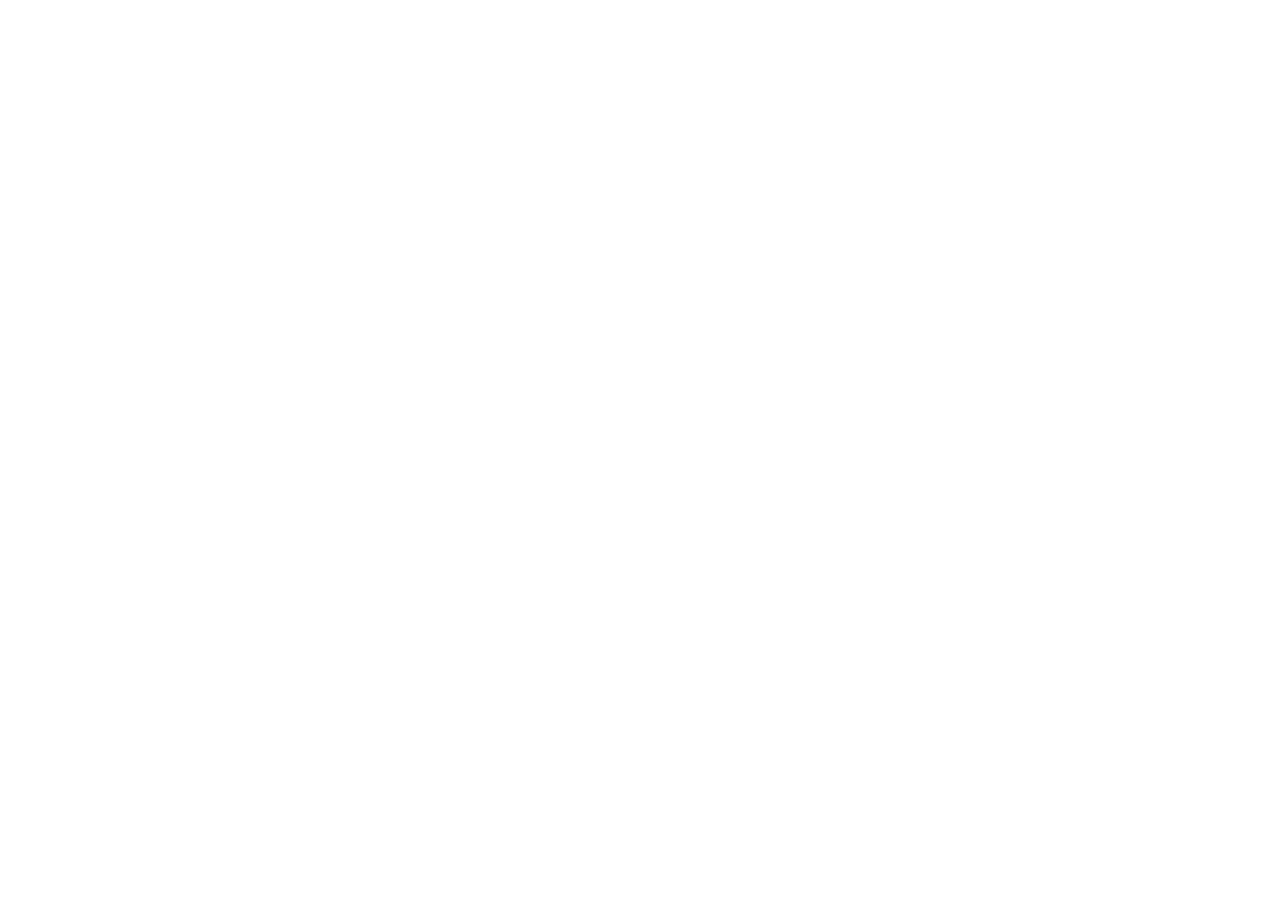
==== index.html @ 2188f6af "Initial commit" ====
<!DOCTYPE html>
<html>
<head>
<!-- TODO: Please update the title of this HTML page according to your needs. -->
    <title>TW 2023 Homework 3</title>
    <script src="scripts/index.js"></script>
</head>
<body>
   <div id="root"></div>
</body>
</html>
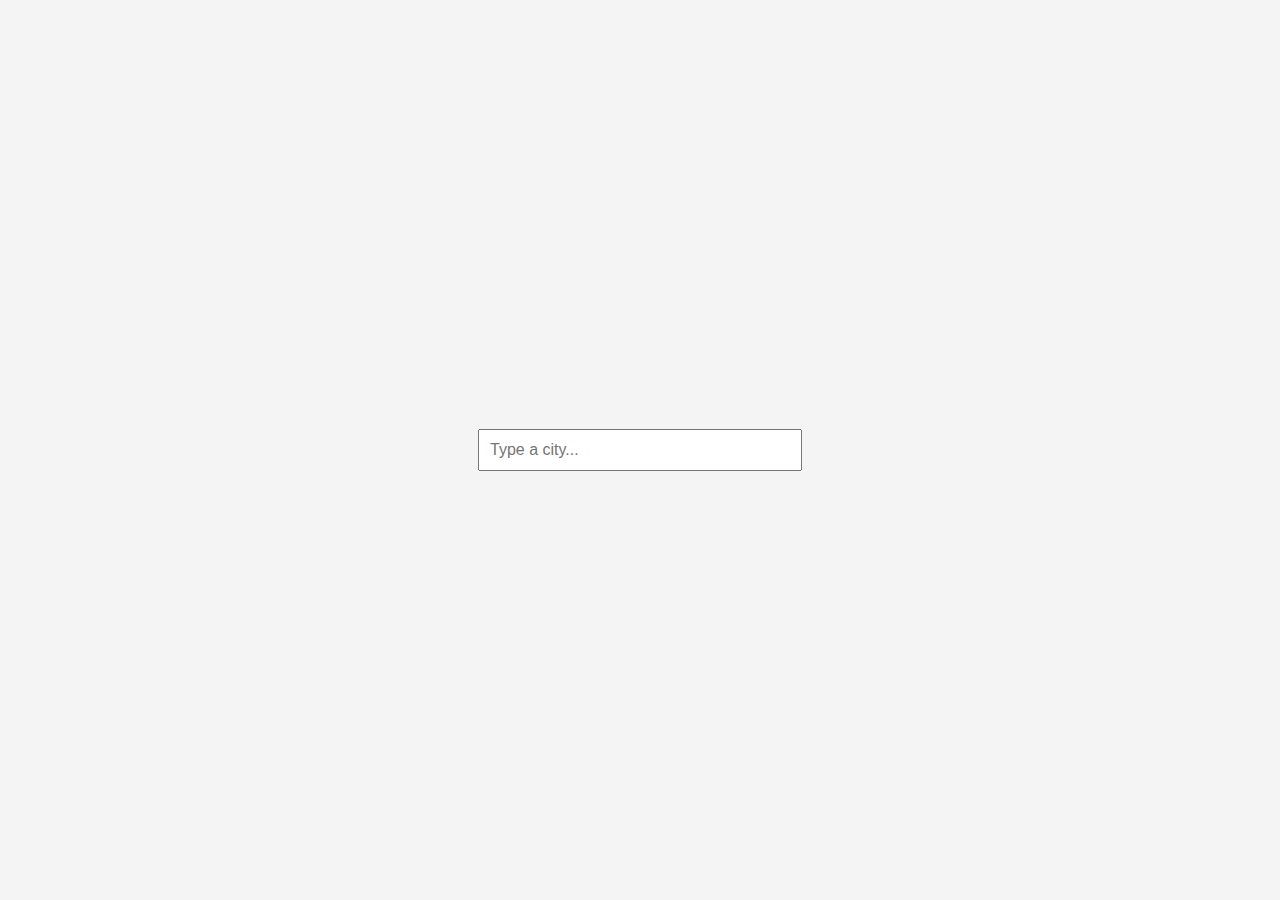
==== commit f33f3a7e: "Issue 1" ====
--- a/index.html
+++ b/index.html
@@ -1,11 +1,19 @@
 <!DOCTYPE html>
 <html>
-<head>
-<!-- TODO: Please update the title of this HTML page according to your needs. -->
+  <head>
+    <meta charset="UTF-8" />
+    <meta name="viewport" content="width=device-width, initial-scale=1.0" />
+    <!-- TODO: Please update the title of this HTML page according to your needs. -->
     <title>TW 2023 Homework 3</title>
+    <link rel="stylesheet" href="/styles/index.css" />
     <script src="scripts/index.js"></script>
-</head>
-<body>
-   <div id="root"></div>
-</body>
+  </head>
+  <body>
+    <div id="root"></div>
+    <div class="search-container">
+      <input type="text" id="city-input" placeholder="Type a city..." />
+      <ul id="city-list"></ul>
+    </div>
+    <script src="scripts/autocomplete.js"></script>
+  </body>
 </html>
--- a/styles/index.css
+++ b/styles/index.css
@@ -0,0 +1,41 @@
+body {
+  font-family: Arial, sans-serif;
+  margin: 0;
+  padding: 0;
+  display: flex;
+  align-items: center;
+  justify-content: center;
+  height: 100vh;
+  background-color: #f4f4f4;
+}
+
+.search-container {
+  text-align: center;
+}
+
+#city-input {
+  padding: 10px;
+  width: 300px;
+  font-size: 16px;
+}
+
+#city-list {
+  list-style: none;
+  padding: 0;
+  margin: 0;
+  width: 300px;
+  position: absolute;
+  background-color: #fff;
+  box-shadow: 0 2px 4px rgba(0, 0, 0, 0.1);
+  border-radius: 4px;
+  display: none;
+}
+
+#city-list li {
+  padding: 10px;
+  cursor: pointer;
+}
+
+#city-list li:hover {
+  background-color: #f0f0f0;
+}
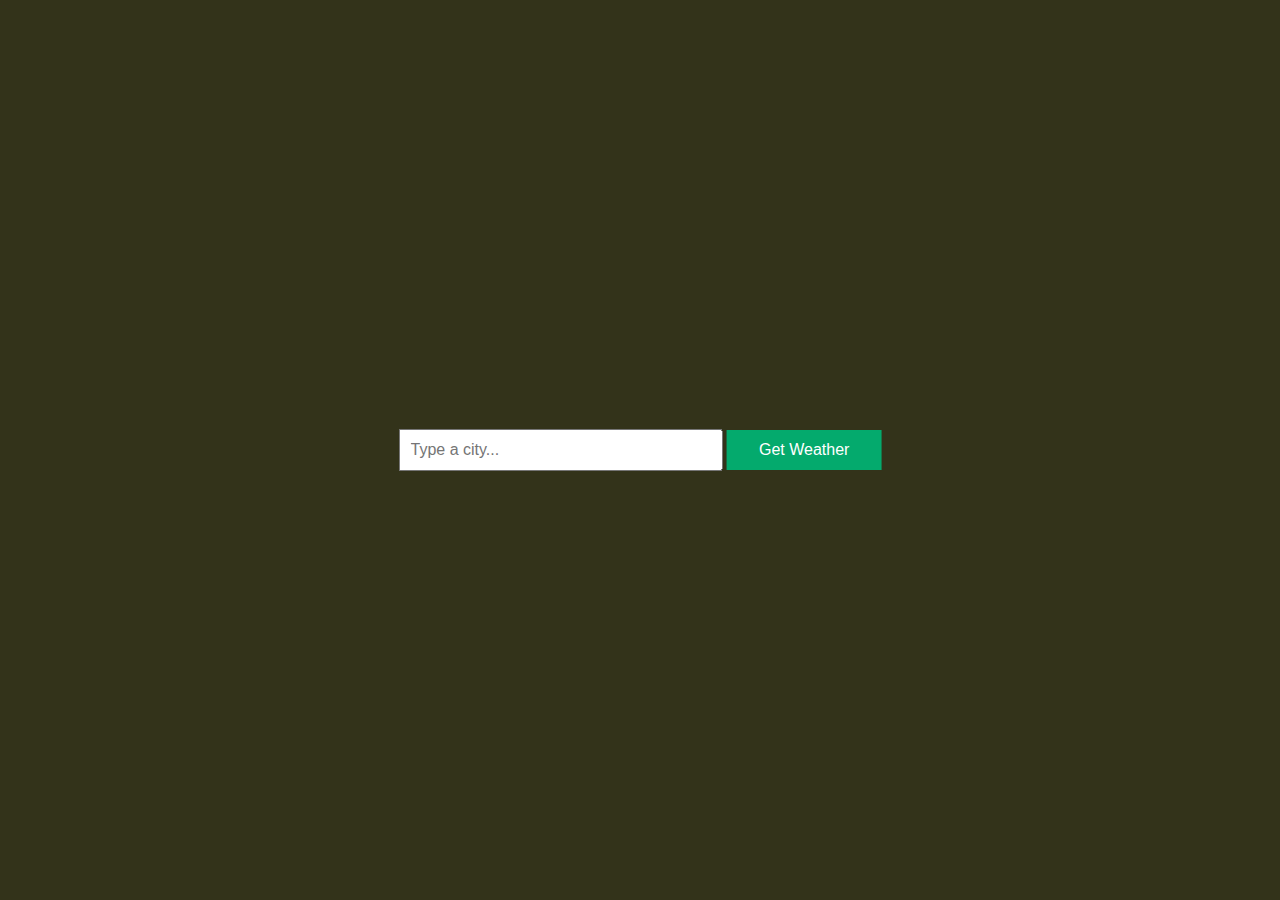
==== commit 6b847183: "Issue 2" ====
--- a/index.html
+++ b/index.html
@@ -8,12 +8,44 @@
     <link rel="stylesheet" href="/styles/index.css" />
     <script src="scripts/index.js"></script>
   </head>
-  <body>
+  <body class="layout">
     <div id="root"></div>
+
     <div class="search-container">
       <input type="text" id="city-input" placeholder="Type a city..." />
       <ul id="city-list"></ul>
+      <button id="fetch-weather" class="button">Get Weather</button>
     </div>
+
+    <div class="main-container">
+      <div class="row">
+        <div class="col-xs-12">
+          <div
+            class="col-xs-12 col-sm-6 col-sm-offset-3 col-lg-4 col-lg-offset-4 weather-panel"
+          >
+            <div class="col-xs-6">
+              <h2 class="location"></h2>
+            </div>
+            <div class="temperature"></div>
+            <div class="test">
+              <div class="day1"></div>
+              <div class="day2"></div>
+              <div class="day3"></div>
+              <div class="day4"></div>
+            </div>
+
+            <div class="condition"></div>
+
+            <div class="wind"></div>
+            <div class="humidity"></div>
+            <div class="update"></div>
+          </div>
+        </div>
+      </div>
+    </div>
+
+    <!--<div id="weather-display" class="display"></div>!-->
+    <script src="scripts/button_fetch_weather.js"></script>
     <script src="scripts/autocomplete.js"></script>
   </body>
 </html>
--- a/styles/index.css
+++ b/styles/index.css
@@ -2,17 +2,137 @@
   font-family: Arial, sans-serif;
   margin: 0;
   padding: 0;
-  display: flex;
-  align-items: center;
-  justify-content: center;
+
+  /*
+  display: grid;
+  grid-template-columns: repeat(20, 1fr);
+  grid-template-rows: repeat(30, 7vh);
+  grid-column-gap: 0px;
+  grid-row-gap: 0px;
+  */
   height: 100vh;
-  background-color: #f4f4f4;
+  background-color: #33331a;
+  position: relative;
 }
 
 .search-container {
+  z-index: 2;
+  position: absolute;
+  top: 50%;
+  left: 50%;
+  transform: translate(-50%, -50%);
+}
+
+.main-container {
+  z-index: 1; /* Lower index, so it appears below */
+  /* Additional styles for the weather info */
+  opacity: 0;
+}
+#root {
+  opacity: 0;
+  /* Rest of your styling for weather-display */
+}
+
+.main-container {
+  z-index: 1; /* Below the search bar */
+  position: absolute; /* Positioning it absolutely will take it out of the normal document flow */
+  top: 50%; /* Start at 50% from the top */
+  left: 50%; /* Start at 50% from the left */
+  transform: translate(
+    -50%,
+    -30vh
+  ); /* Center it and move it down below the search bar */
+  width: 100%; /* Set a max width for the container */
+  max-width: 900px; /* You can set a max-width if you want to limit how wide it gets */
+  /* Remove the grid-area property */
+  height: 100%;
+  max-height: 100px;
+
+  grid-template-columns: auto;
+}
+.test {
+  background-color: transparent;
+  width: 10%;
+  position: absolute;
+  display: flex;
+  justify-content: center; /* Center children horizontally */
+  align-items: center;
+  left: 20%;
+  width: 500px;
+  height: 120px;
+  margin: 5px;
+}
+.day1,
+.day2,
+.day3,
+.day4 {
+  flex: 1; /* Both children will grow equally */
+  /* Remove the width from here if using flex: 1 */
+  background-color: rgba(3, 6, 2, 0.5);
+  border-radius: 25px;
+  margin: 5px;
+}
+.day1 {
+  width: 10%;
+  height: 100%;
+}
+.day2 {
+  width: 10%;
+  height: 100%;
+}
+.day3 {
+  width: 10%;
+  height: 100%;
+}
+.day4 {
+  width: 10%;
+  height: 100%;
+}
+.button {
+  background-color: #04aa6d; /* Green */
+  border: none;
+  color: white;
+  padding: 11px 32px;
+  text-align: center;
+  text-decoration: none;
+  display: inline-block;
+  font-size: 16px;
+}
+
+@keyframes moveToTop {
+  from {
+    top: 50%;
+    left: 50%;
+    transform: translate(-50%, -50%);
+  }
+  to {
+    top: 0%; /* Adjust according to where you want the search bar to end up */
+    left: 50%;
+    transform: translate(-50%, 0);
+  }
+}
+
+/* Class to add for animating the search bar to the top */
+.move-to-top {
+  animation: moveToTop 1s forwards; /* 1s is the duration of the animation */
+}
+
+@keyframes fadeIn {
+  from {
+    opacity: 0;
+  }
+  to {
+    opacity: 1;
+  }
+}
+
+.fade-in {
+  animation: fadeIn 1s ease-in forwards;
+}
+
+#root {
   text-align: center;
 }
-
 #city-input {
   padding: 10px;
   width: 300px;
@@ -39,3 +159,26 @@
 #city-list li:hover {
   background-color: #f0f0f0;
 }
+
+.weather-panel {
+  background-image: url("https://unsplash.it/600/400?image=1043&blur");
+  background-size: cover;
+  border-radius: 20px;
+  box-shadow: 25px 25px 40px 0px rgba(0, 0, 0, 0.33);
+  color: #fff;
+  overflow: hidden;
+  height: 400px;
+}
+
+.condition,
+.wind,
+.humidity {
+  mix-blend-mode: difference;
+  margin: 5px;
+  position: relative;
+}
+.update {
+  margin: 10px;
+  position: absolute;
+  left: 35%;
+}
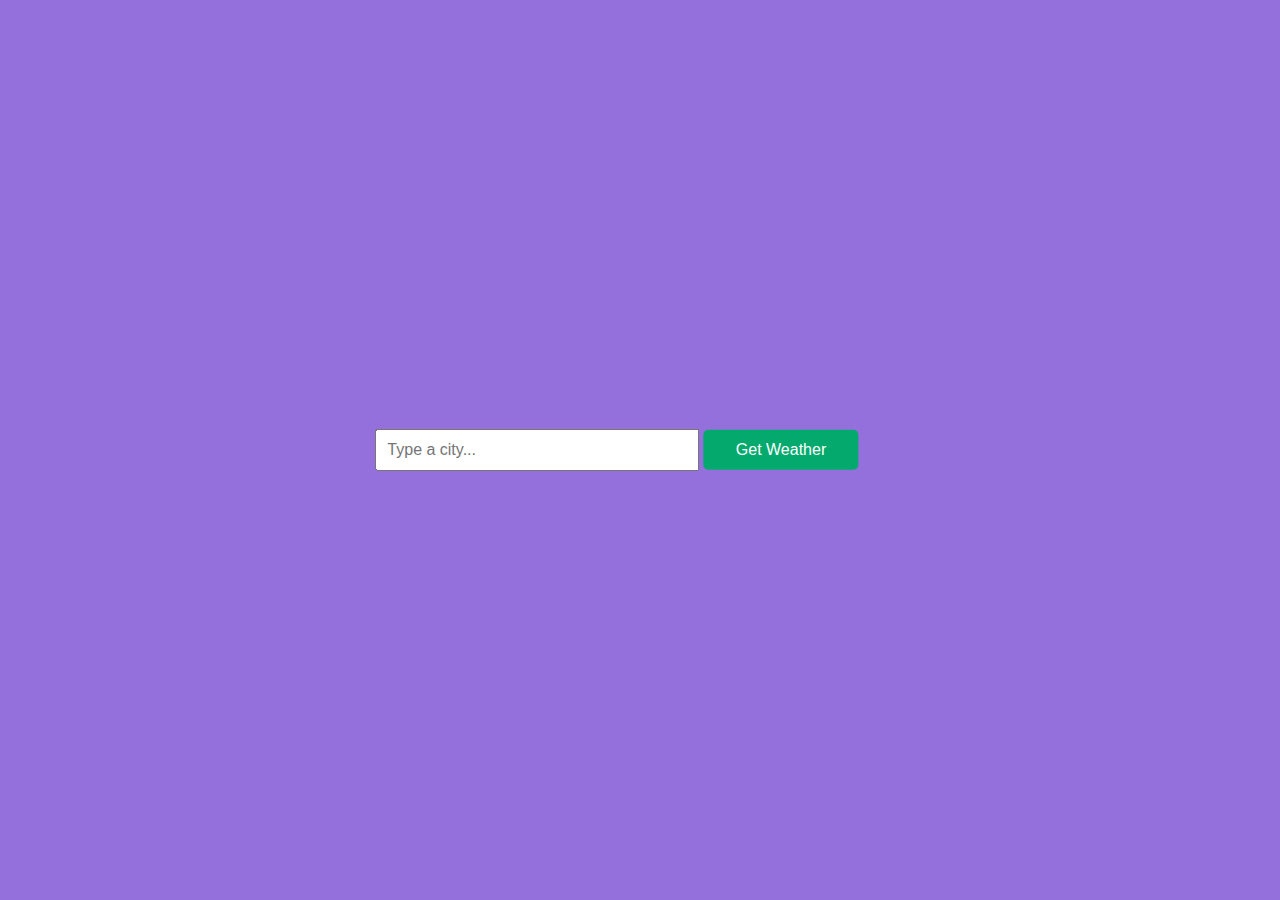
==== commit b06f8a91: "Issue 5" ====
--- a/index.html
+++ b/index.html
@@ -7,6 +7,7 @@
     <title>TW 2023 Homework 3</title>
     <link rel="stylesheet" href="/styles/index.css" />
     <script src="scripts/index.js"></script>
+    <script src="scripts/favorite_button.js"></script>
   </head>
   <body class="layout">
     <div id="root"></div>
@@ -15,8 +16,9 @@
       <input type="text" id="city-input" placeholder="Type a city..." />
       <ul id="city-list"></ul>
       <button id="fetch-weather" class="button">Get Weather</button>
+      <button id="favorite-button" class="favorite-button">&#x2665;</button>
     </div>
-
+    <div class="container"></div>
     <div class="main-container">
       <div class="row">
         <div class="col-xs-12">
@@ -47,5 +49,6 @@
     <!--<div id="weather-display" class="display"></div>!-->
     <script src="scripts/button_fetch_weather.js"></script>
     <script src="scripts/autocomplete.js"></script>
+    <script src="scripts/image_fetch.js"></script>
   </body>
 </html>
--- a/styles/index.css
+++ b/styles/index.css
@@ -11,8 +11,11 @@
   grid-row-gap: 0px;
   */
   height: 100vh;
-  background-color: #33331a;
+  background-color: mediumpurple;
   position: relative;
+  background-size: contain;
+  background-repeat: no-repeat;
+  background-position: 50%;
 }
 
 .search-container {
@@ -23,16 +26,26 @@
   transform: translate(-50%, -50%);
 }
 
+#favorite-button {
+  opacity: 0;
+}
 .main-container {
   z-index: 1; /* Lower index, so it appears below */
   /* Additional styles for the weather info */
   opacity: 0;
 }
-#root {
-  opacity: 0;
-  /* Rest of your styling for weather-display */
-}
-
+
+.favorite-button-visible {
+  animation: favoriteButton 1s forwards; /* Your existing animation */
+}
+#favorite-button {
+  background-color: pink;
+  color: red;
+  height: 100%;
+  height: 42px;
+  width: 42px;
+  border-radius: 5px;
+}
 .main-container {
   z-index: 1; /* Below the search bar */
   position: absolute; /* Positioning it absolutely will take it out of the normal document flow */
@@ -97,8 +110,11 @@
   text-decoration: none;
   display: inline-block;
   font-size: 16px;
-}
-
+  border-radius: 5px;
+}
+.favorite-button.saved {
+  color: red; /* Change as needed */
+}
 @keyframes moveToTop {
   from {
     top: 50%;
@@ -106,7 +122,7 @@
     transform: translate(-50%, -50%);
   }
   to {
-    top: 0%; /* Adjust according to where you want the search bar to end up */
+    top: 5%; /* Adjust according to where you want the search bar to end up */
     left: 50%;
     transform: translate(-50%, 0);
   }
@@ -130,9 +146,6 @@
   animation: fadeIn 1s ease-in forwards;
 }
 
-#root {
-  text-align: center;
-}
 #city-input {
   padding: 10px;
   width: 300px;
@@ -161,7 +174,7 @@
 }
 
 .weather-panel {
-  background-image: url("https://unsplash.it/600/400?image=1043&blur");
+  /*background-image: url("https://unsplash.it/600/400?image=1043&blur");*/
   background-size: cover;
   border-radius: 20px;
   box-shadow: 25px 25px 40px 0px rgba(0, 0, 0, 0.33);
@@ -170,12 +183,20 @@
   height: 400px;
 }
 
+.location,
+.temperature {
+  text-shadow: -1px -1px 0 #000, /* Top-left shadow */ 1px -1px 0 #000,
+    /* Top-right shadow */ -1px 1px 0 #000,
+    /* Bottom-left shadow */ 1px 1px 0 #000; /* Bottom-right shadow */
+}
 .condition,
 .wind,
 .humidity {
-  mix-blend-mode: difference;
   margin: 5px;
   position: relative;
+  text-shadow: -1px -1px 0 #000, /* Top-left shadow */ 1px -1px 0 #000,
+    /* Top-right shadow */ -1px 1px 0 #000,
+    /* Bottom-left shadow */ 1px 1px 0 #000; /* Bottom-right shadow */
 }
 .update {
   margin: 10px;
